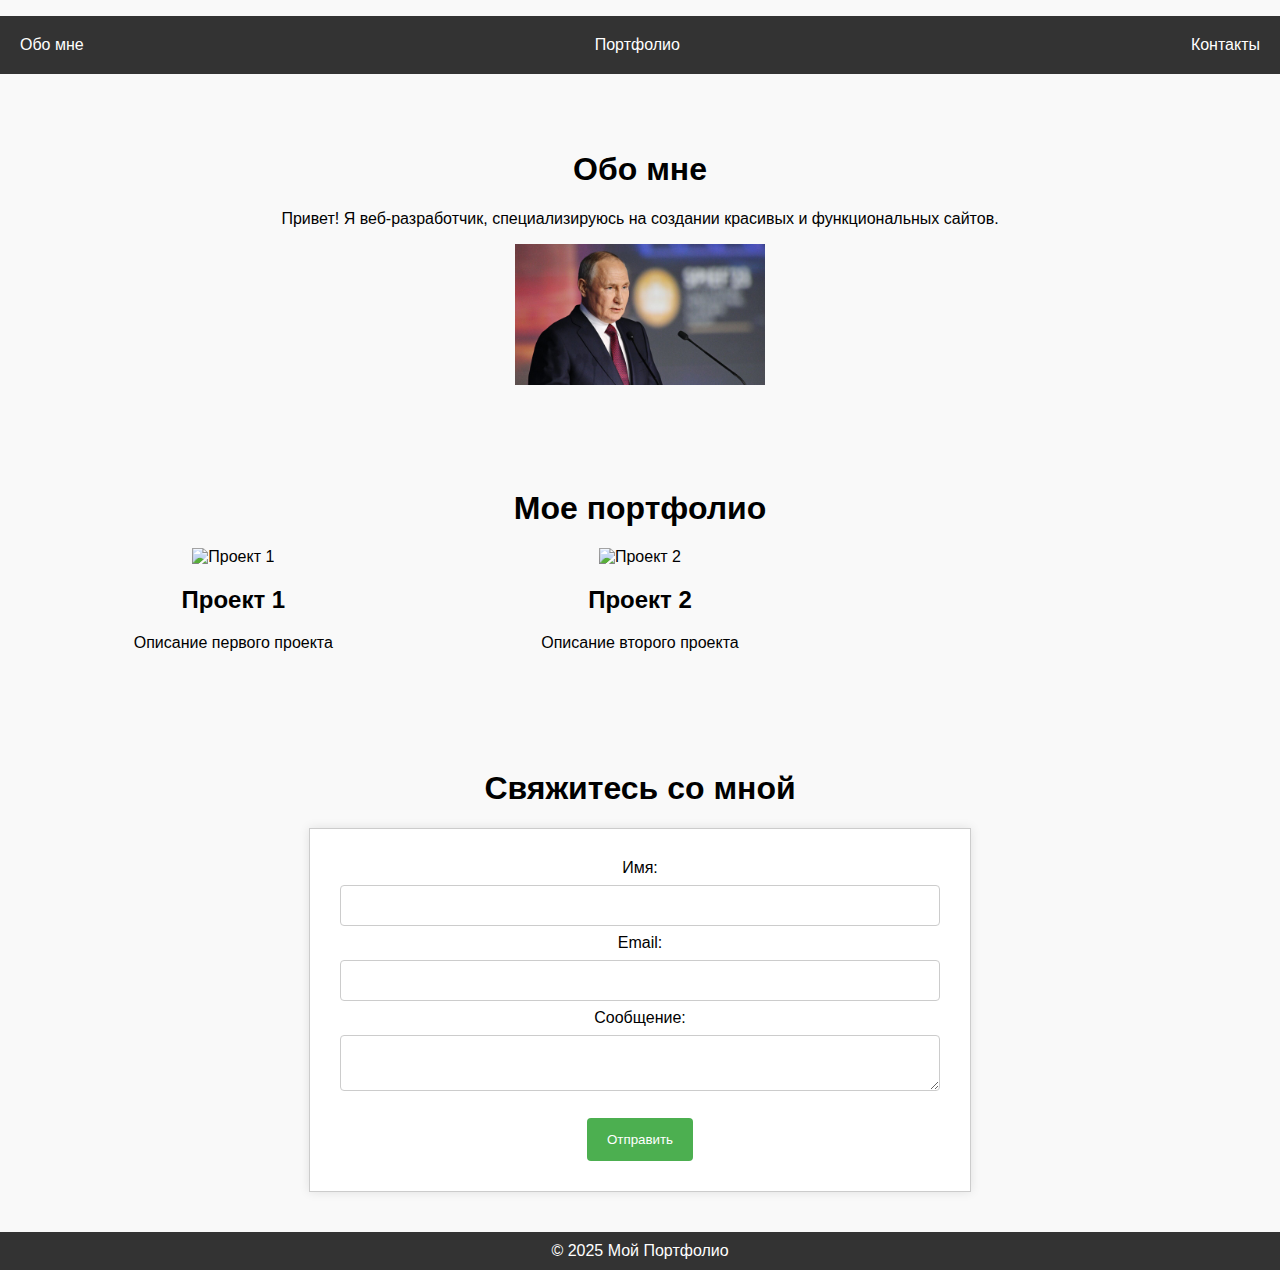
==== index.html @ 3fbd99dc "Add files via upload" ====
<!DOCTYPE html>
<html lang="ru">
<head>
    <meta charset="UTF-8">
    <meta name="viewport" content="width=device-width, initial-scale=1.0">
    <title>Мой Портфолио</title>
    <link rel="stylesheet" href="style.css">
</head>
<body>
    
    <nav>
        <ul>
            <li><a href="#about">Обо мне</a></li>
            <li><a href="#portfolio">Портфолио</a></li>
            <li><a href="#contact">Контакты</a></li>
        </ul>
    </nav>
    
    
    <section id="about">
        <h1>Обо мне</h1>
        <p>Привет! Я веб-разработчик, специализируюсь на создании красивых и функциональных сайтов.</p>
        <img src="a.jpg" height="250" width="250" alt="Фото разработчика">
    </section>
    
    
    <section id="portfolio">
        <h1>Мое портфолио</h1>
        <div class="projects">
            <div class="project">
                <img src="assets/project1.png" alt="Проект 1">
                <h2>Проект 1</h2>
                <p>Описание первого проекта</p>
            </div>
            <div class="project">
                <img src="assets/project2.png" alt="Проект 2">
                <h2>Проект 2</h2>
                <p>Описание второго проекта</p>
            </div>
        </div>
    </section>
    
    
    <section id="contact">
        <h1>Свяжитесь со мной</h1>
        <form action="#" method="post">
            <label for="name">Имя:</label>
            <input type="text" id="name" name="name"><br>
            <label for="email">Email:</label>
            <input type="email" id="email" name="email"><br>
            <label for="message">Сообщение:</label>
            <textarea id="message" name="message"></textarea><br>
            <button type="submit">Отправить</button>
        </form>
    </section>
    
    
    <footer>
        © 2025 Мой Портфолио
    </footer>
</body>
</html>
---- style.css ----
/* Общие стили */
body {
    font-family: Arial, sans-serif;
    margin: 0;
    padding: 0;
    background-color: #f9f9f9;
}

nav ul {
    list-style-type: none;
    display: flex;
    justify-content: space-between;
    padding: 20px;
    background-color: #333;
    color: white;
}

nav a {
    text-decoration: none;
    color: white;
    transition: color 0.3s ease;
}

nav a:hover {
    color: lightblue;
}

section {
    padding: 40px;
    text-align: center;
}

img {
    max-width: 100%;
    height: auto;
}

.projects {
    display: grid;
    gap: 20px;
    grid-template-columns: repeat(auto-fill, minmax(300px, 1fr));
}

form {
    width: 50%;
    margin: 0 auto;
    border: 1px solid #ccc;
    padding: 30px;
    box-shadow: 0 0 10px rgba(0, 0, 0, 0.1);
    background-color: white;
}

input, textarea {
    width: 100%;
    padding: 12px 20px;
    margin: 8px 0;
    box-sizing: border-box;
    border: 1px solid #ccc;
    border-radius: 4px;
}

button {
    background-color: #4CAF50;
    color: white;
    padding: 14px 20px;
    margin-top: 15px;
    border: none;
    cursor: pointer;
    border-radius: 4px;
}

footer {
    background-color: #333;
    color: white;
    text-align: center;
    padding: 10px;
}
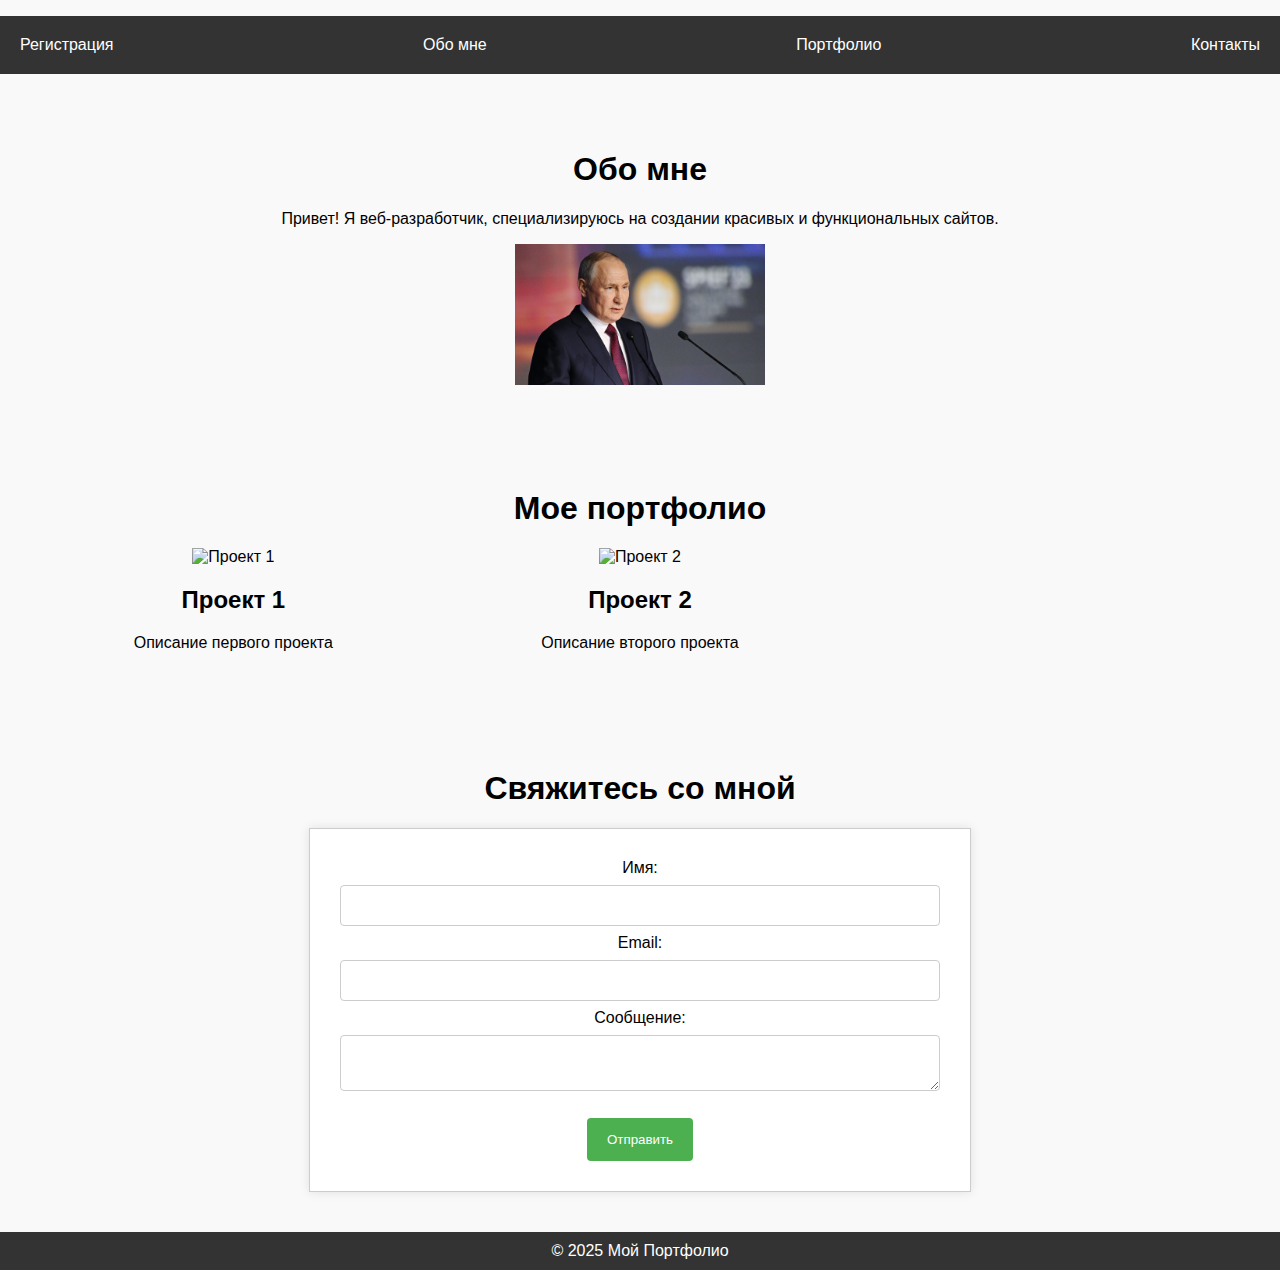
==== commit 5c1ee596: "Update index.html" ====
--- a/index.html
+++ b/index.html
@@ -10,6 +10,7 @@
     
     <nav>
         <ul>
+            <li><a href="index1.html">Регистрация</a></li>
             <li><a href="#about">Обо мне</a></li>
             <li><a href="#portfolio">Портфолио</a></li>
             <li><a href="#contact">Контакты</a></li>
@@ -59,4 +60,4 @@
         © 2025 Мой Портфолио
     </footer>
 </body>
-</html>+</html>
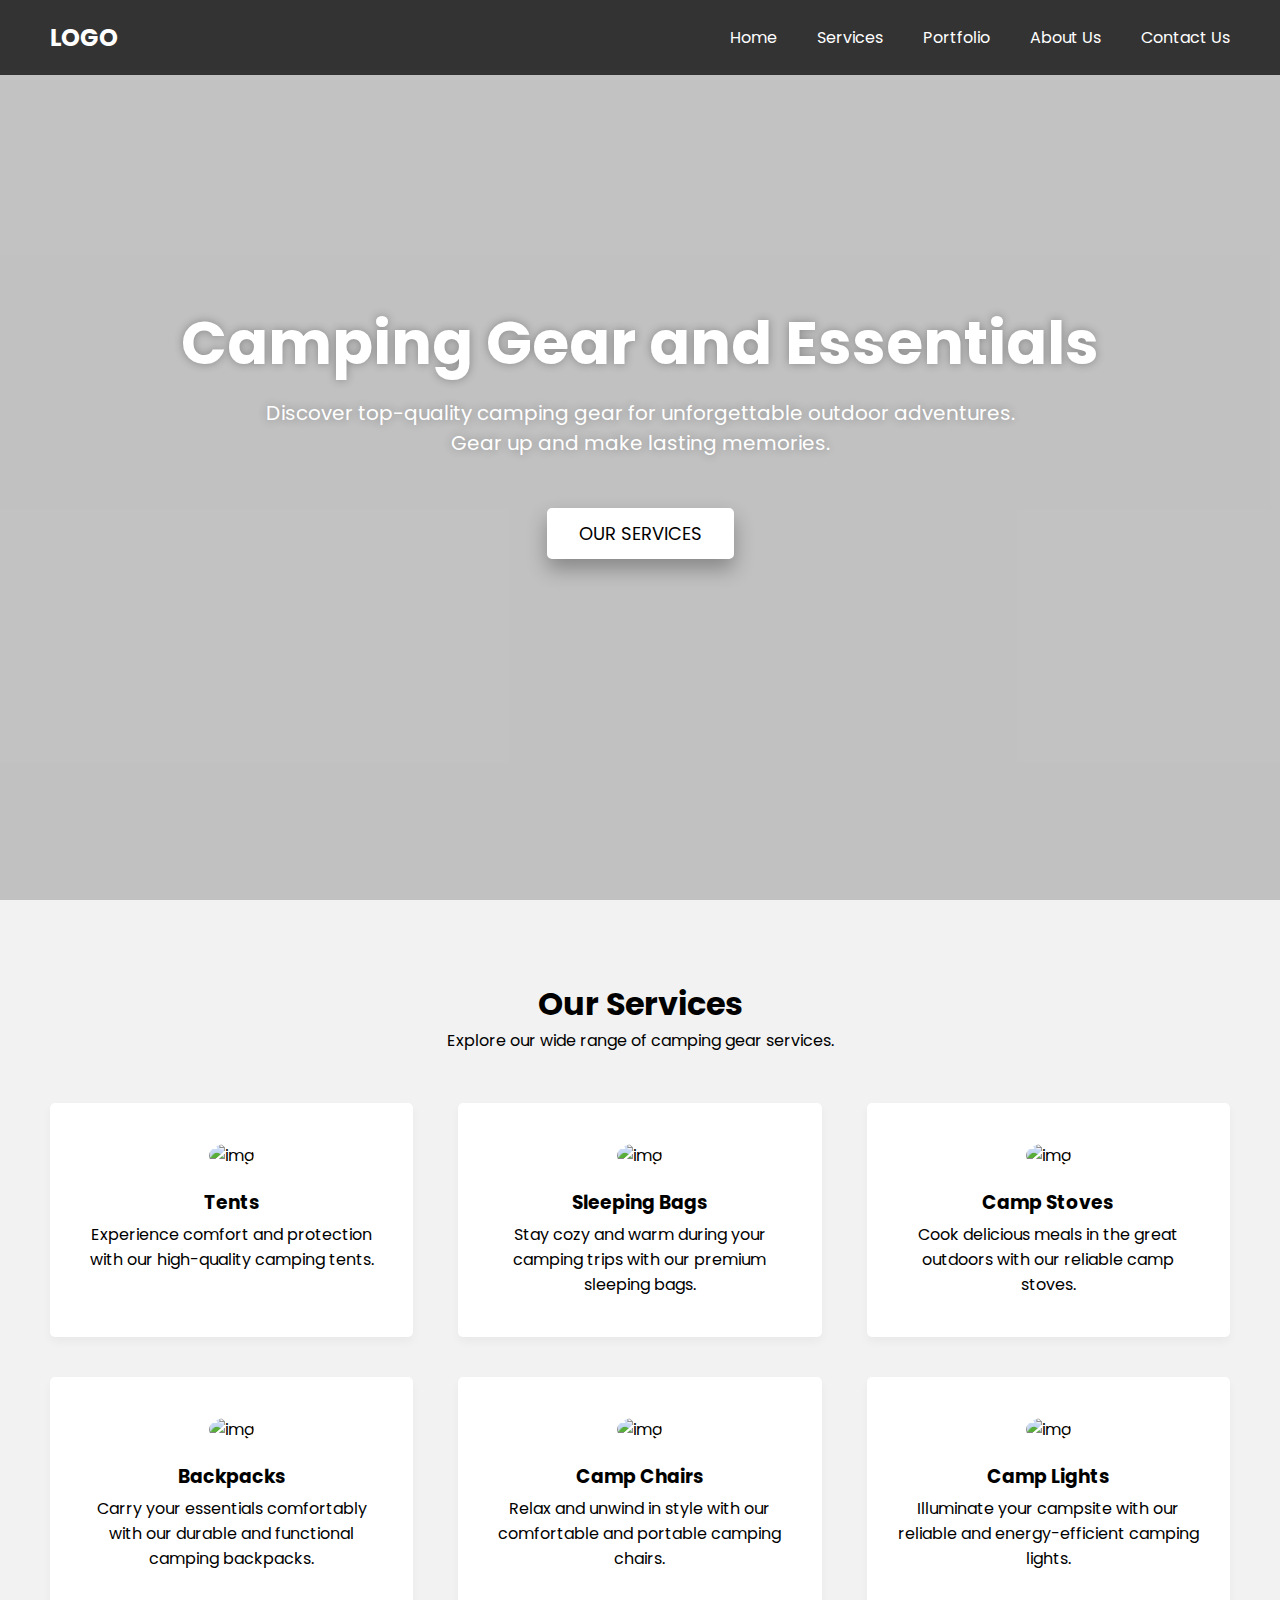
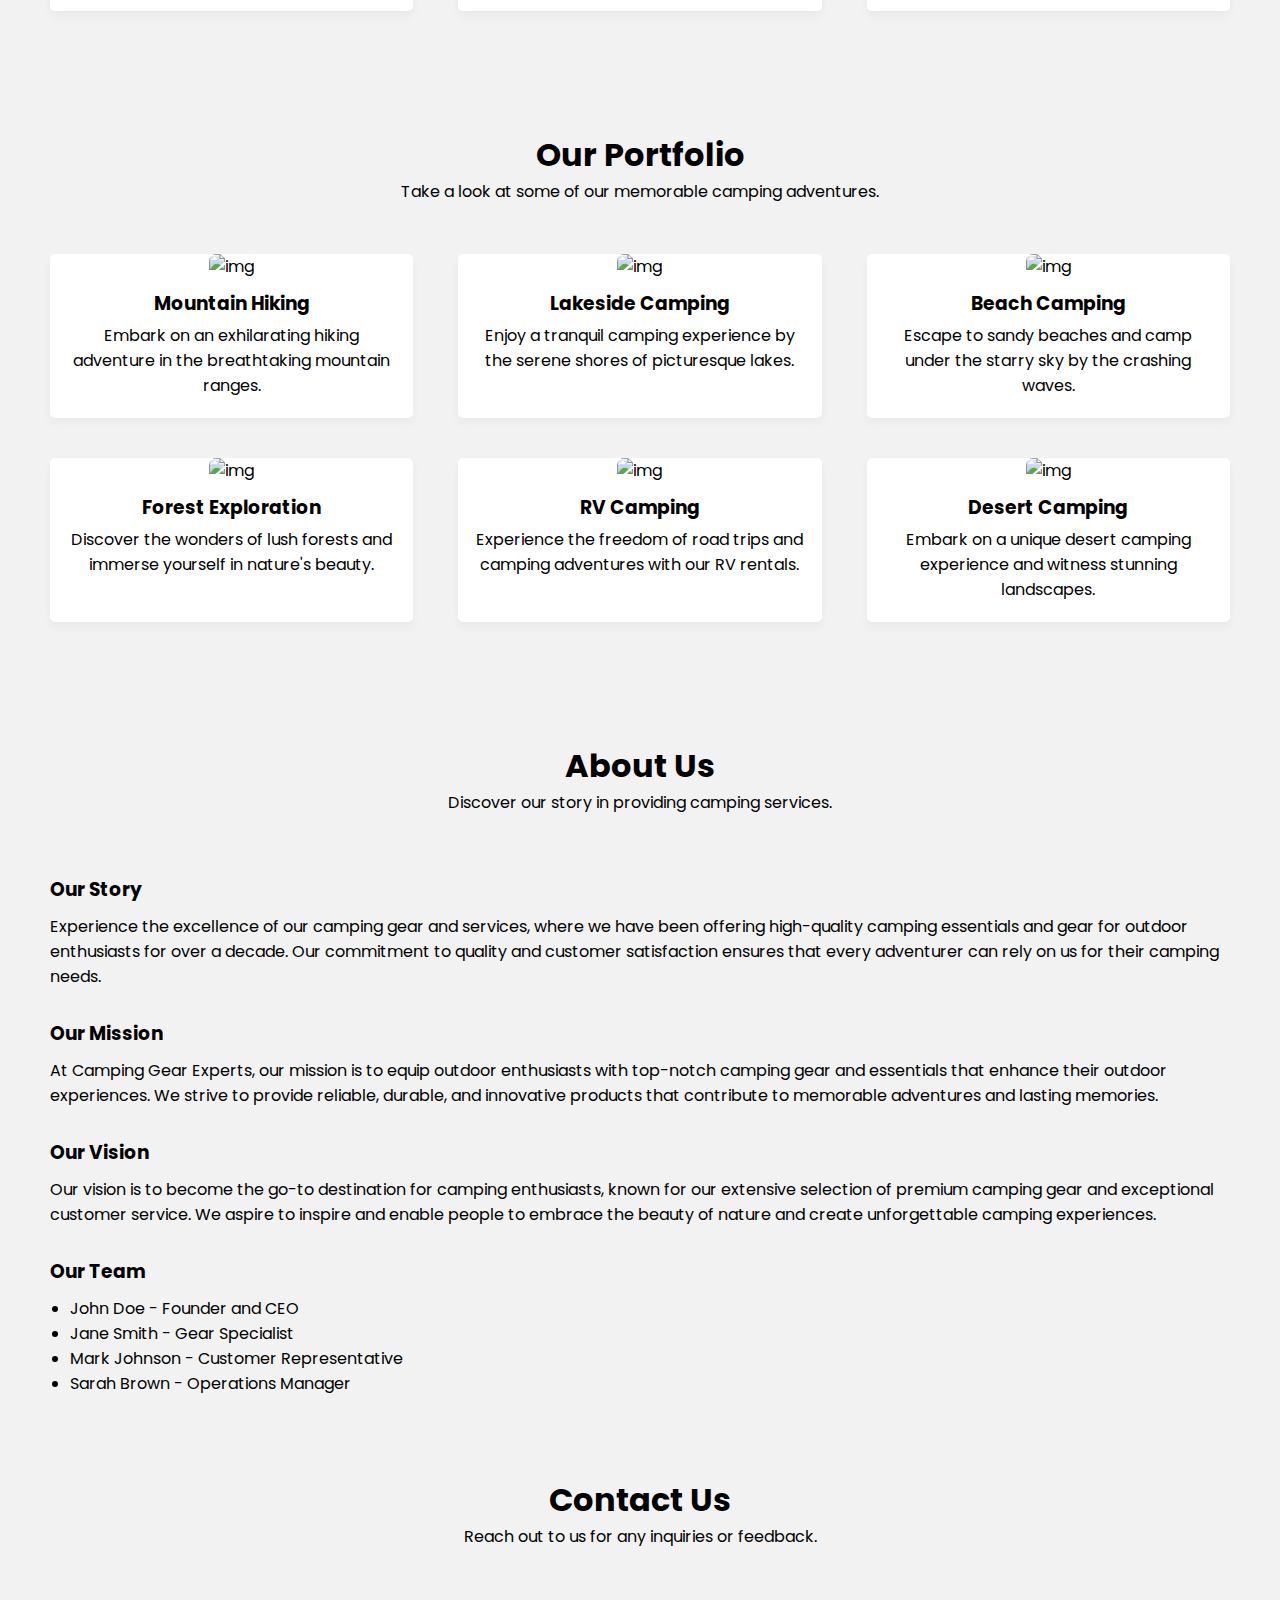
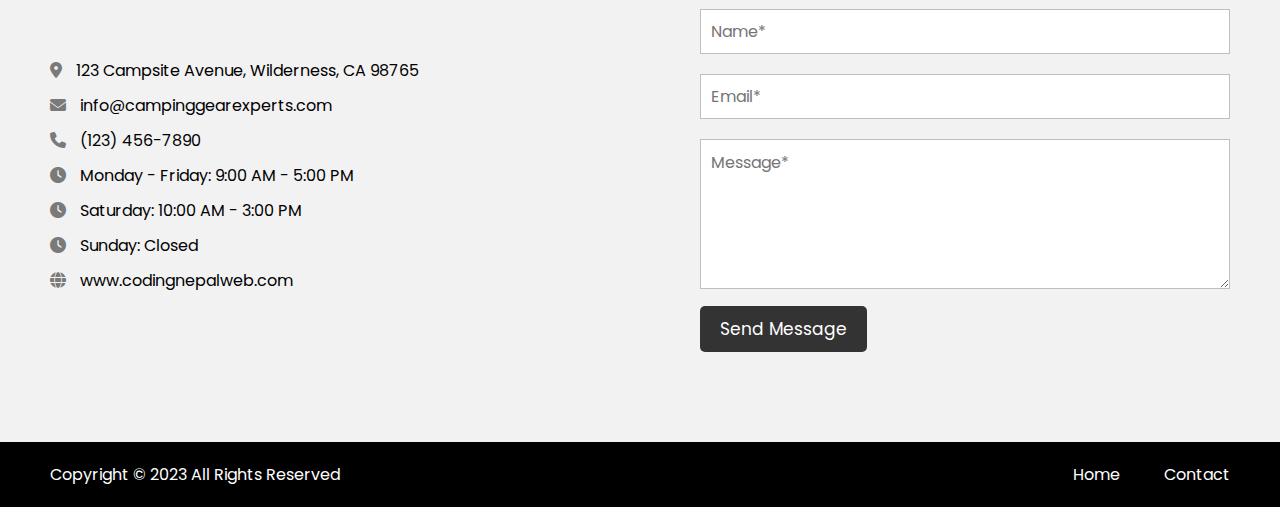
==== commit 9f4260a8: "Add files via upload" ====
--- a/index.html
+++ b/index.html
@@ -1,63 +1,172 @@
 <!DOCTYPE html>
-<html lang="ru">
-<head>
-    <meta charset="UTF-8">
+<!-- Coding By CodingNepal - www.codingnepalweb.com -->
+<html lang="en">
+  <head>
+    <meta charset="UTF-8" />
     <meta name="viewport" content="width=device-width, initial-scale=1.0">
-    <title>Мой Портфолио</title>
+    <title>Camping Gear Website | CodingNepal</title>
     <link rel="stylesheet" href="style.css">
-</head>
-<body>
-    
-    <nav>
+    <!-- Fontawesome Link for Icons -->
+    <link rel="stylesheet" href="https://cdnjs.cloudflare.com/ajax/libs/font-awesome/6.3.0/css/all.min.css">
+  </head>
+  <body>
+    <header>
+      <nav class="navbar">
+        <h2 class="logo"><a href="#">LOGO</a></h2>
+        <input type="checkbox" id="menu-toggler">
+        <label for="menu-toggler" id="hamburger-btn">
+          <svg xmlns="http://www.w3.org/2000/svg" viewBox="0 0 24 24" fill="white" width="24px" height="24px">
+            <path d="M0 0h24v24H0z" fill="none"/>
+            <path d="M3 18h18v-2H3v2zm0-5h18V11H3v2zm0-7v2h18V6H3z"/>
+          </svg>
+        </label>
+        <ul class="all-links">
+          <li><a href="#home">Home</a></li>
+          <li><a href="#services">Services</a></li>
+          <li><a href="#portfolio">Portfolio</a></li>
+          <li><a href="#about">About Us</a></li>
+          <li><a href="#contact">Contact Us</a></li>
+        </ul>
+      </nav>
+    </header>
+    <section class="homepage" id="home">
+      <div class="content">
+        <div class="text">
+          <h1>Camping Gear and Essentials</h1>
+          <p>
+ Discover top-quality camping gear for unforgettable outdoor adventures. <br> Gear up and make lasting memories.</p>
+        </div>
+        <a href="#services">Our Services</a>
+      </div>
+    </section>
+    <section class="services" id="services">
+      <h2>Our Services</h2>
+      <p>Explore our wide range of camping gear services.</p>
+      <ul class="cards">
+        <li class="card">
+          <img src="images/tents.jpg" alt="img">
+          <h3>Tents</h3>
+          <p>Experience comfort and protection with our high-quality camping tents.</p>
+        </li>
+        <li class="card">
+          <img src="images/bags.jpg" alt="img">
+          <h3>Sleeping Bags</h3>
+          <p>Stay cozy and warm during your camping trips with our premium sleeping bags.</p>
+        </li>
+        <li class="card">
+          <img src="images/stoves.jpg" alt="img">
+          <h3>Camp Stoves</h3>
+          <p>Cook delicious meals in the great outdoors with our reliable camp stoves.</p>
+        </li>
+        <li class="card">
+          <img src="images/backpacks.jpg" alt="img">
+          <h3>Backpacks</h3>
+          <p>Carry your essentials comfortably with our durable and functional camping backpacks.</p>
+        </li>
+        <li class="card">
+          <img src="images/chair.jpg" alt="img">
+          <h3>Camp Chairs</h3>
+          <p>Relax and unwind in style with our comfortable and portable camping chairs.</p>
+        </li>
+        <li class="card">
+          <img src="images/light.jpg" alt="img">
+          <h3>Camp Lights</h3>
+          <p>Illuminate your campsite with our reliable and energy-efficient camping lights.</p>
+        </li>
+      </ul>
+    </section>
+    <section class="portfolio" id="portfolio">
+      <h2>Our Portfolio</h2>
+      <p>Take a look at some of our memorable camping adventures.</p>
+      <ul class="cards">
+        <li class="card">
+          <img src="images/camping-1.jpg" alt="img">
+          <h3>Mountain Hiking</h3>
+          <p>Embark on an exhilarating hiking adventure in the breathtaking mountain ranges.</p>
+        </li>
+        <li class="card">
+          <img src="images/camping-2.jpg" alt="img">
+          <h3>Lakeside Camping</h3>
+          <p>Enjoy a tranquil camping experience by the serene shores of picturesque lakes.</p>
+        </li>
+        <li class="card">
+          <img src="images/camping-3.jpg" alt="img">
+          <h3>Beach Camping</h3>
+          <p>Escape to sandy beaches and camp under the starry sky by the crashing waves.</p>
+        </li>
+        <li class="card">
+          <img src="images/camping-4.jpg" alt="img">
+          <h3>Forest Exploration</h3>
+          <p>Discover the wonders of lush forests and immerse yourself in nature's beauty.</p>
+        </li>
+        <li class="card">
+          <img src="images/camping-5.jpg" alt="img">
+          <h3>RV Camping</h3>
+          <p>Experience the freedom of road trips and camping adventures with our RV rentals.</p>
+        </li>
+        <li class="card">
+          <img src="images/camping-6.jpg" alt="img">
+          <h3>Desert Camping</h3>
+          <p>Embark on a unique desert camping experience and witness stunning landscapes.</p>
+        </li>
+      </ul>
+    </section>
+    <section class="about" id="about">
+      <h2>About Us</h2>
+      <p>Discover our story in providing camping services.</p>
+      <div class="row company-info">
+        <h3>Our Story</h3>
+        <p>Experience the excellence of our camping gear and services, where we have been offering high-quality camping essentials and gear for outdoor enthusiasts for over a decade. Our commitment to quality and customer satisfaction ensures that every adventurer can rely on us for their camping needs.</p>
+      </div>
+      <div class="row mission-vision">
+        <h3>Our Mission</h3>
+        <p>At Camping Gear Experts, our mission is to equip outdoor enthusiasts with top-notch camping gear and essentials that enhance their outdoor experiences. We strive to provide reliable, durable, and innovative products that contribute to memorable adventures and lasting memories.</p>
+        <h3>Our Vision</h3>
+        <p>Our vision is to become the go-to destination for camping enthusiasts, known for our extensive selection of premium camping gear and exceptional customer service. We aspire to inspire and enable people to embrace the beauty of nature and create unforgettable camping experiences.</p>
+      </div>
+      <div class="row team">
+        <h3>Our Team</h3>
         <ul>
-            <li><a href="index1.html">Регистрация</a></li>
-            <li><a href="#about">Обо мне</a></li>
-            <li><a href="#portfolio">Портфолио</a></li>
-            <li><a href="#contact">Контакты</a></li>
+          <li>John Doe - Founder and CEO</li>
+          <li>Jane Smith - Gear Specialist</li>
+          <li>Mark Johnson - Customer Representative</li>
+          <li>Sarah Brown - Operations Manager</li>
         </ul>
-    </nav>
-    
-    
-    <section id="about">
-        <h1>Обо мне</h1>
-        <p>Привет! Я веб-разработчик, специализируюсь на создании красивых и функциональных сайтов.</p>
-        <img src="a.jpg" height="250" width="250" alt="Фото разработчика">
+      </div>
     </section>
-    
-    
-    <section id="portfolio">
-        <h1>Мое портфолио</h1>
-        <div class="projects">
-            <div class="project">
-                <img src="assets/project1.png" alt="Проект 1">
-                <h2>Проект 1</h2>
-                <p>Описание первого проекта</p>
-            </div>
-            <div class="project">
-                <img src="assets/project2.png" alt="Проект 2">
-                <h2>Проект 2</h2>
-                <p>Описание второго проекта</p>
-            </div>
+    <section class="contact" id="contact">
+      <h2>Contact Us</h2>
+      <p>Reach out to us for any inquiries or feedback.</p>
+      <div class="row">
+        <div class="col information">
+          <div class="contact-details">
+            <p><i class="fas fa-map-marker-alt"></i> 123 Campsite Avenue, Wilderness, CA 98765</p>
+            <p><i class="fas fa-envelope"></i> info@campinggearexperts.com</p>
+            <p><i class="fas fa-phone"></i> (123) 456-7890</p>
+            <p><i class="fas fa-clock"></i> Monday - Friday: 9:00 AM - 5:00 PM</p>
+            <p><i class="fas fa-clock"></i> Saturday: 10:00 AM - 3:00 PM</p>
+            <p><i class="fas fa-clock"></i> Sunday: Closed</p>
+            <p><i class="fas fa-globe"></i> www.codingnepalweb.com</p>
+          </div>          
         </div>
+        <div class="col form">
+          <form>
+            <input type="text" placeholder="Name*" required>
+            <input type="email" placeholder="Email*" required>
+            <textarea placeholder="Message*" required></textarea>
+            <button id="submit" type="submit">Send Message</button>
+          </form>
+        </div>
+      </div>
     </section>
-    
-    
-    <section id="contact">
-        <h1>Свяжитесь со мной</h1>
-        <form action="#" method="post">
-            <label for="name">Имя:</label>
-            <input type="text" id="name" name="name"><br>
-            <label for="email">Email:</label>
-            <input type="email" id="email" name="email"><br>
-            <label for="message">Сообщение:</label>
-            <textarea id="message" name="message"></textarea><br>
-            <button type="submit">Отправить</button>
-        </form>
-    </section>
-    
-    
     <footer>
-        © 2025 Мой Портфолио
+      <div>
+        <span>Copyright © 2023 All Rights Reserved</span>
+        <span class="link">
+            <a href="#">Home</a>
+            <a href="#contact">Contact</a>
+        </span>
+      </div>
     </footer>
-</body>
-</html>
+  </body>
+</html>--- a/style.css
+++ b/style.css
@@ -1,77 +1,318 @@
-/* Общие стили */
+@import url("https://fonts.googleapis.com/css2?family=Poppins:wght@200;300;400;500;600;700&display=swap");
+* {
+  margin: 0;
+  padding: 0;
+  box-sizing: border-box;
+  font-family: "Poppins", sans-serif;
+}
+html {
+  scroll-behavior: smooth;
+}
 body {
-    font-family: Arial, sans-serif;
-    margin: 0;
-    padding: 0;
-    background-color: #f9f9f9;
-}
-
-nav ul {
-    list-style-type: none;
-    display: flex;
-    justify-content: space-between;
-    padding: 20px;
-    background-color: #333;
-    color: white;
-}
-
-nav a {
-    text-decoration: none;
-    color: white;
-    transition: color 0.3s ease;
-}
-
-nav a:hover {
-    color: lightblue;
-}
-
+  background: #f2f2f2;
+}
+header {
+  position: fixed;
+  top: 0;
+  left: 0;
+  z-index: 5;
+  width: 100%;
+  display: flex;
+  justify-content: center;
+  background: #333;
+}
+.navbar {
+  display: flex;
+  padding: 0 10px;
+  max-width: 1200px;
+  width: 100%;
+  align-items: center;
+  justify-content: space-between;
+}
+.navbar input#menu-toggler {
+  display: none;
+}
+.navbar #hamburger-btn {
+  cursor: pointer;
+  display: none;
+}
+.navbar .all-links {
+  display: flex;
+  align-items: center;
+}
+.navbar .all-links li {
+  position: relative;
+  list-style: none;
+}
+.navbar .logo a {
+  display: flex;
+  align-items: center;
+  margin-left: 0;
+}
+header a, footer a {
+  margin-left: 40px;
+  text-decoration: none;
+  color: #fff;
+  height: 100%;
+  padding: 20px 0;
+  display: inline-block;
+}
+header a:hover, footer a:hover {
+  color: #ddd;
+}
+.homepage {
+  height: 100vh;
+  width: 100%;
+  position: relative;
+  background: url("images/home-bg.jpg");
+  background-position: center 65%;
+  background-size: cover;
+  background-attachment: fixed;
+}
+.homepage::before {
+  content: "";
+  position: absolute;
+  left: 0;
+  top: 0;
+  height: 100%;
+  width: 100%;
+  background: rgba(0, 0, 0, 0.2);
+}
+.homepage .content {
+  display: flex;
+  height: 85%;
+  z-index: 3;
+  align-items: center;
+  justify-content: center;
+  flex-direction: column;
+}
+.homepage .content h1 {
+  font-size: 60px;
+  font-weight: 700;
+  margin-bottom: 10px;
+}
+.homepage .content .text {
+  margin-bottom: 50px;
+  color: #fff;
+  font-size: 20px;
+  text-align: center;
+  text-shadow: 0px 0px 10px rgba(0, 0, 0, 0.3);
+}
+.content a {
+  color: #000;
+  display: block;
+  text-transform: uppercase;
+  font-size: 18px;
+  margin: 0 10px;
+  padding: 10px 30px;
+  border-radius: 5px;
+  background: #fff;
+  border: 2px solid #fff;
+  transition: 0.4s ease;
+  box-shadow: 0 10px 20px rgba(0, 0, 0, 0.3);
+  text-decoration: none;
+}
+.content a:hover {
+  color: #fff;
+  background: rgba(255,255,255,0.3);
+}
 section {
-    padding: 40px;
+  display: flex;
+  align-items: center;
+  flex-direction: column;
+  padding: 80px 0 0;
+}
+section h2 {
+  font-size: 2rem;
+}
+section > p {
+  text-align: center;
+}
+section .cards {
+  display: flex;
+  flex-wrap: wrap;
+  max-width: 1200px;
+  margin-top: 50px;
+  padding: 0 10px;
+  justify-content: space-between;
+}
+section.about {
+  margin: 0 auto;
+  max-width: 1200px;
+}
+.about .company-info {
+  margin-top: 30px;
+}
+.about h3 {
+  margin: 30px 0 10px;
+}
+.about .team {
+  text-align: left;
+  width: 100%;
+}
+.about .team ul {
+  padding-left: 20px;
+}
+section .cards .card {
+  background: #fff;
+  padding: 40px 15px;
+  list-style: none;
+  border-radius: 5px;
+  box-shadow: 0px 5px 10px rgba(0, 0, 0, 0.04);
+  margin-bottom: 40px;
+  width: calc(100% / 3 - 30px);
+  text-align: center;
+}
+.portfolio .cards .card {
+  padding: 0 0 20px;
+}
+.services .card img {
+  width: 120px;
+  height: 120px;
+  margin-bottom: 20px;
+  border-radius: 100%;
+  object-fit: cover;
+}
+.portfolio .card img {
+  width: 100%;
+  padding-bottom: 10px;
+  aspect-ratio: 16 / 9;
+  object-fit: cover;
+  border-radius: 7px;
+}
+.cards .card p {
+  padding: 0 15px;
+  margin-top: 5px;
+}
+.about .row {
+  padding: 0 10px;
+}
+.contact .row {
+  margin: 60px 0 90px;
+  display: flex;
+  max-width: 1200px;
+  width: 100%;
+  align-items: center;
+  justify-content: space-between;
+}
+.contact .row .col {
+  padding: 0 10px;
+  width: calc(100% / 2 - 50px);
+}
+.contact .col p {
+  margin-bottom: 10px;
+}
+.contact .col p i {
+  color: #7a7a7a;
+  margin-right: 10px;
+}
+.contact form input {
+  height: 45px;
+  margin-bottom: 20px;
+  padding: 10px;
+  width: 100%;
+  font-size: 16px;
+  outline: none;
+  border: 1px solid #bfbfbf;
+}
+.contact form textarea {
+  padding: 10px;
+  width: 100%;
+  font-size: 16px;
+  height: 150px;
+  outline: none;
+  resize: vertical;
+  border: 1px solid #bfbfbf;
+}
+.contact form button {
+  margin-top: 10px;
+  padding: 10px 20px;
+  font-size: 17px;
+  color: #fff;
+  border: none;
+  cursor: pointer;
+  border-radius: 5px;
+  background: #333;
+  transition: 0.2s ease;
+}
+.contact form button:hover {
+  background: #525252;
+}
+footer {
+  width: 100%;
+  display: flex;
+  justify-content: center;
+  background: #000;
+  padding: 20px 0;
+}
+footer div {
+  padding: 0 10px;
+  max-width: 1200px;
+  width: 100%;
+  display: flex;
+  justify-content: space-between;
+}
+footer span {
+  color: #fff;
+}
+footer a {
+  padding: 0;
+}
+@media screen and (max-width: 860px) {
+  .navbar .all-links {
+    position: fixed;
+    left: -100%;
+    width: 300px;
+    display: block;
+    height: 100vh;
+    top: 75px;
+    background: #333;
+    transition: left 0.3s ease;
+  }
+  .navbar #menu-toggler:checked~.all-links {
+    left: 0;
+  }
+  .navbar .all-links li {
+    font-size: 18px;
+  }
+  .navbar #hamburger-btn {
+    display: block;
+  }
+  section > p {
     text-align: center;
-}
-
-img {
-    max-width: 100%;
-    height: auto;
-}
-
-.projects {
-    display: grid;
-    gap: 20px;
-    grid-template-columns: repeat(auto-fill, minmax(300px, 1fr));
-}
-
-form {
-    width: 50%;
-    margin: 0 auto;
-    border: 1px solid #ccc;
-    padding: 30px;
-    box-shadow: 0 0 10px rgba(0, 0, 0, 0.1);
-    background-color: white;
-}
-
-input, textarea {
+  }
+  section .cards .card {
+    width: calc(100% / 2 - 15px);
+    margin-bottom: 30px;
+  }
+  .homepage .content h1 {
+    font-size: 40px;
+    font-weight: 700;
+    margin-bottom: 10px;
+  }
+  .homepage .content .text {
+    font-size: 17px;
+  }
+  .content a {
+    font-size: 17px;
+    padding: 9px 20px;
+  }
+  .contact .row {
+    flex-direction: column;
+  }
+  .contact .row .col {
     width: 100%;
-    padding: 12px 20px;
-    margin: 8px 0;
-    box-sizing: border-box;
-    border: 1px solid #ccc;
-    border-radius: 4px;
-}
-
-button {
-    background-color: #4CAF50;
-    color: white;
-    padding: 14px 20px;
-    margin-top: 15px;
-    border: none;
-    cursor: pointer;
-    border-radius: 4px;
-}
-
-footer {
-    background-color: #333;
-    color: white;
-    text-align: center;
-    padding: 10px;
+  }
+  .contact .row .col:last-child {
+    margin-top: 40px;
+  }
+  footer a {
+    height: 0;
+  }
+}
+@media screen and (max-width: 560px) {
+  section .cards .card {
+    width: 100%;
+    margin-bottom: 30px;
+  }
 }